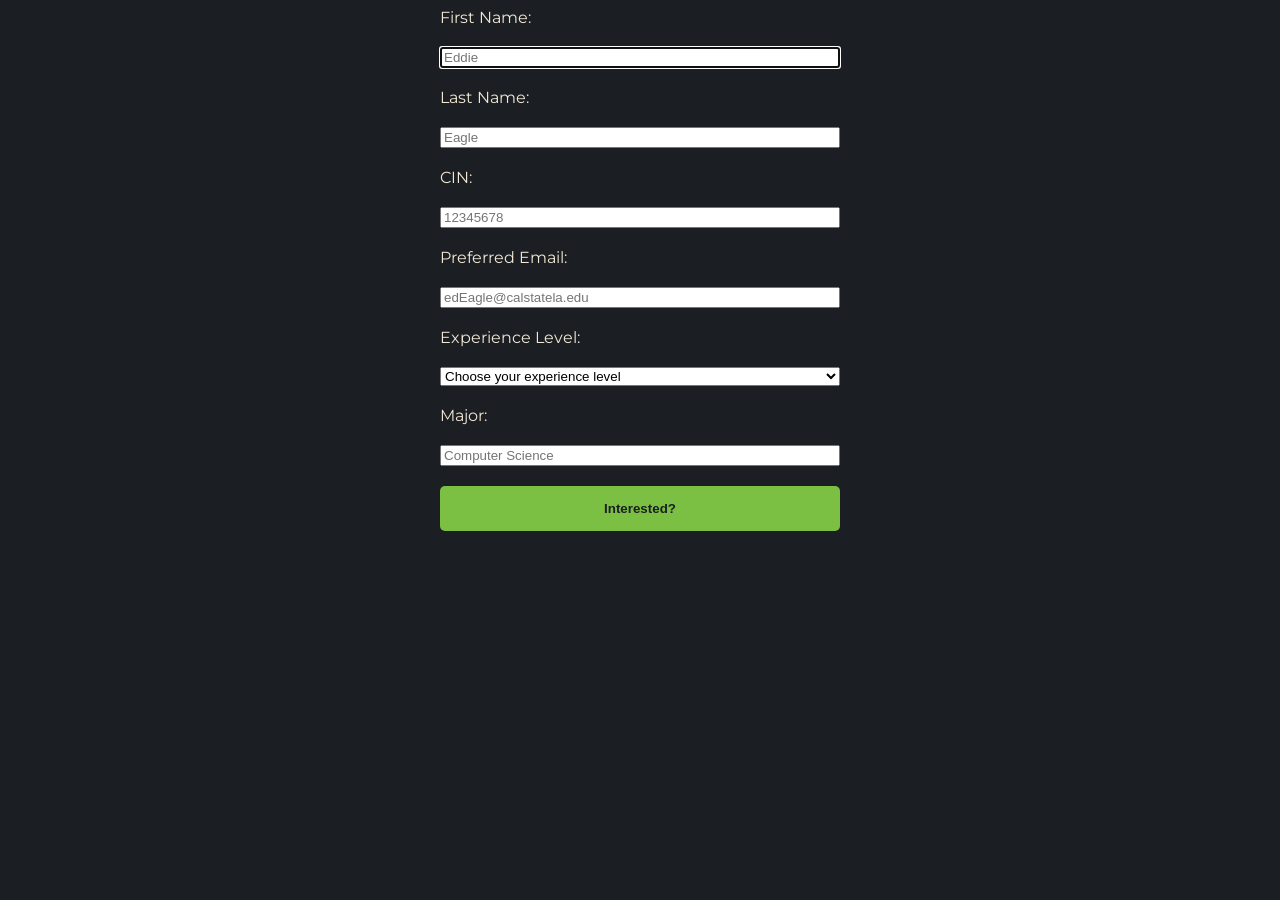
==== index.html @ 4ddda420 "Connected javascript file to index" ====
<!DOCTYPE html>
<html lang="en">
<head>
    <meta charset="UTF-8">
    <meta name="viewport" content="width=device-width, initial-scale=1.0">
    <link rel="stylesheet" href="css/style.css" />
    <title>TIPSE Connect</title>
</head>
<body>
    <form>
        <label for="first">First Name:</label>
        <input id="first" type="text" name="first" placeholder="Eddie" autofocus required />

        <label for="last">Last Name:</label>
        <input id="last" type="text" name="last" placeholder="Eagle" />

        <label for="CIN">CIN:</label>
        <input id="CIN" type="text" name="cin" placeholder="12345678" required />

        <label for="email">Preferred Email:</label>
        <input id="email" type="email" name="email" placeholder="edEagle@calstatela.edu" required/>

        <label for="experience">Experience Level:</label>
        <select id="experience" required>
            <option selected value="">Choose your experience level</option>
            <option value="advanced">I dream in Python</option>
            <option value="intermediate">I can usually fix what I break</option>
            <option value="novice">I know enough to break things</option>
            <option value="beginner">Hello, world?</option>
        </select>

        <label for="major">Major:</label>
        <input id="major" type="text" name="major" placeholder="Computer Science" />

        <button type="submit">Interested?</button>
    </form>

    <script src="js/script.js"></script>

</body>
</html>
---- css/style.css ----
/* Google Fonts Import for Montserrat */
@import url('https://fonts.googleapis.com/css2?family=Montserrat:wght@400;700&display=swap');

/* Global CSS Variables */
:root {
    --tipse-green: #7BC043;
    --tipse-cream: #F2E8D5;
    --tipse-dark: #1B1F23;
    --font-main: 'Montserrat', sans-serif;
}

body {
    background-color: var(--tipse-dark);
    color: var(--tipse-cream);
    font-family: var(--font-main);
}

button {
    background-color: var(--tipse-green);
    color: var(--tipse-dark);
    padding: 15px 30px;
    border: none;
    border-radius: 5px;
    font-weight: bold;
}

form {
    display: flex;
    flex-direction: column;
    gap: 20px;
    max-width: 400px;
    margin: 0 auto;
}
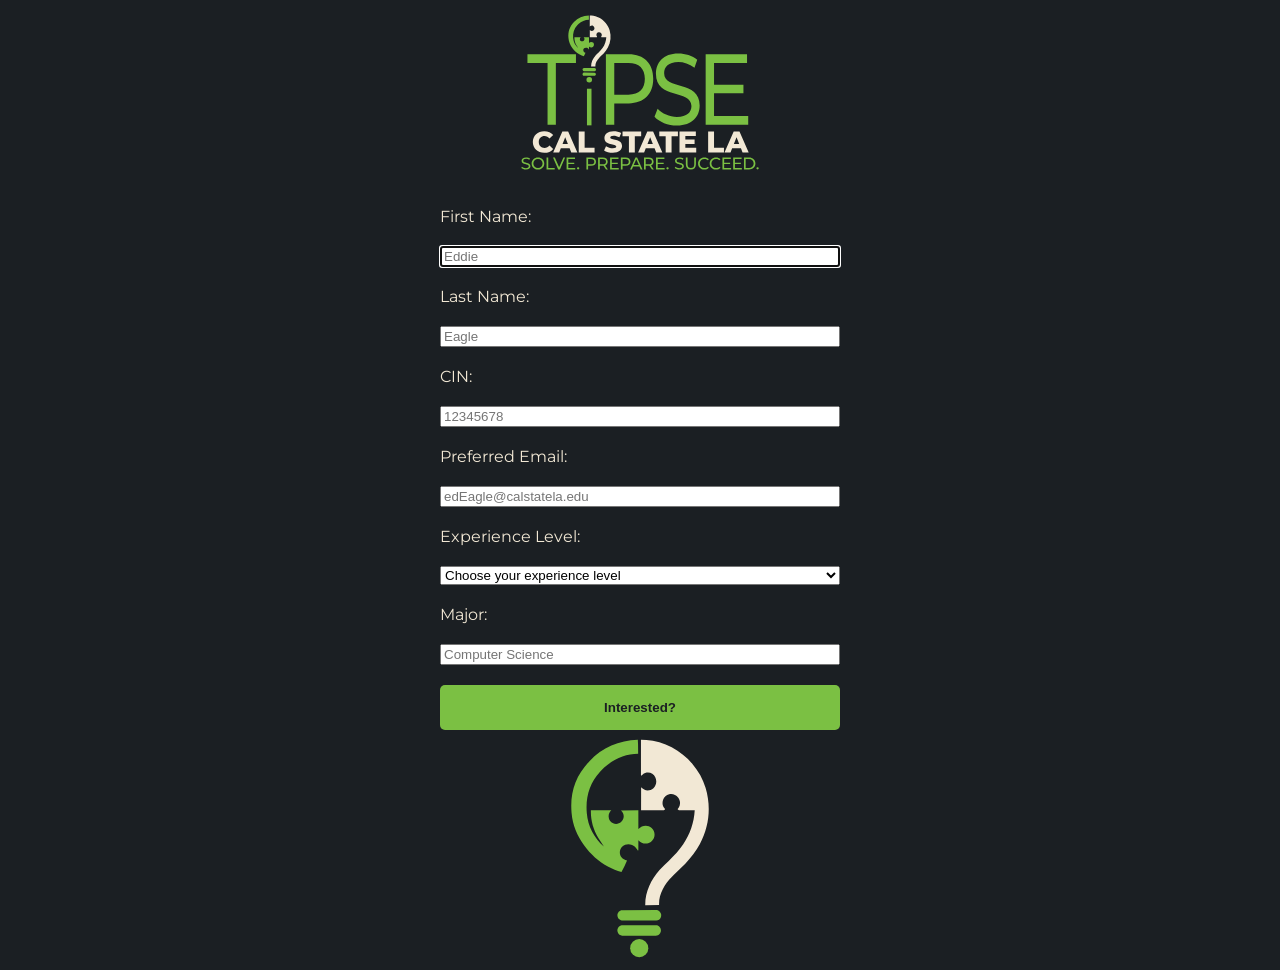
==== commit adc6a27c: "Updated index with club images; adjusted css for better fit" ====
--- a/index.html
+++ b/index.html
@@ -7,15 +7,16 @@
     <title>TIPSE Connect</title>
 </head>
 <body>
-    <form>
+    <form id="connect-form">
+        <img src="assets/top-logo.svg" alt="TIPSE Logo" class="form-logo" />
         <label for="first">First Name:</label>
         <input id="first" type="text" name="first" placeholder="Eddie" autofocus required />
 
         <label for="last">Last Name:</label>
         <input id="last" type="text" name="last" placeholder="Eagle" />
 
-        <label for="CIN">CIN:</label>
-        <input id="CIN" type="text" name="cin" placeholder="12345678" required />
+        <label for="cin">CIN:</label>
+        <input id="cin" type="text" name="cin" placeholder="12345678" required />
 
         <label for="email">Preferred Email:</label>
         <input id="email" type="email" name="email" placeholder="edEagle@calstatela.edu" required/>
@@ -37,5 +38,9 @@
 
     <script src="js/script.js"></script>
 
+    <footer>
+        <img src="assets/bottom-icon.svg" alt="TIPSE ICON" class="footer-logo"/>
+    </footer>
+
 </body>
 </html>
--- a/css/style.css
+++ b/css/style.css
@@ -22,6 +22,20 @@
     border: none;
     border-radius: 5px;
     font-weight: bold;
+    cursor: pointer;
+    transition: all 0.2s ease-in-out;
+}
+
+button:hover {
+    background-color: var(--tipse-cream);
+    color: var(--tipse-dark);
+    transform: translateY(-2px);
+    box-shadow: 0 4px 8px rgba(0, 0, 0, 0.2);
+}
+
+button:active {
+    transform: translateY(0);
+    box-shadow: none;
 }
 
 form {
@@ -30,4 +44,18 @@
     gap: 20px;
     max-width: 400px;
     margin: 0 auto;
+}
+
+.form-logo {
+    max-width: 300px;
+    margin: 0 auto;
+    display: block;
+    margin-bottom: 10px;
+}
+
+.footer-logo {
+    max-width: 150px;
+    margin: 0 auto;
+    display: block;
+    margin-top: 5px;
 }
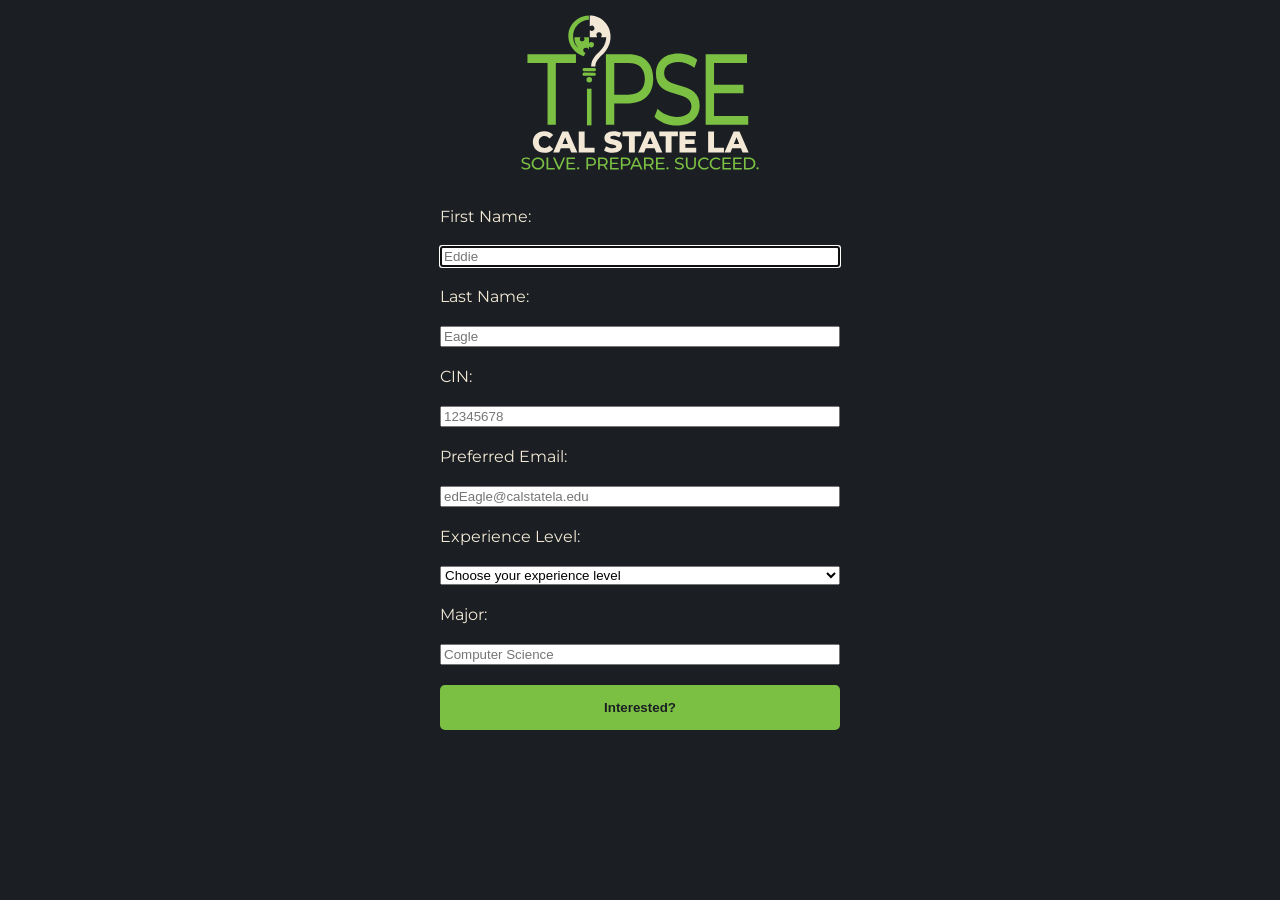
==== commit eb3b1b90: "Finishing touches to index and success pages; updated css as well" ====
--- a/index.html
+++ b/index.html
@@ -38,9 +38,5 @@
 
     <script src="js/script.js"></script>
 
-    <footer>
-        <img src="assets/bottom-icon.svg" alt="TIPSE ICON" class="footer-logo"/>
-    </footer>
-
 </body>
 </html>
--- a/css/style.css
+++ b/css/style.css
@@ -53,9 +53,29 @@
     margin-bottom: 10px;
 }
 
-.footer-logo {
-    max-width: 150px;
-    margin: 0 auto;
-    display: block;
-    margin-top: 5px;
-}+.success-form {
+    text-align: center;
+    margin-top: 100px;
+    padding: 20px;
+}
+
+.success-form h1 {
+    color: var(--tipse-green);
+    font-family: var(--font-main);
+    font-size: 2em;
+    margin-bottom: 20px;
+}
+
+.success-form p {
+    color: var(--tipse-cream);
+    font-family: var(--font-main);
+    font-size:1.2rem;   
+ }
+
+.success-form h5 {
+    color: var(--tipse-cream);
+    opacity: 0.7;
+    font-family: var(--font-main);
+    /*font-size: 0.9rem;*/
+    margin-top: 40px;
+}
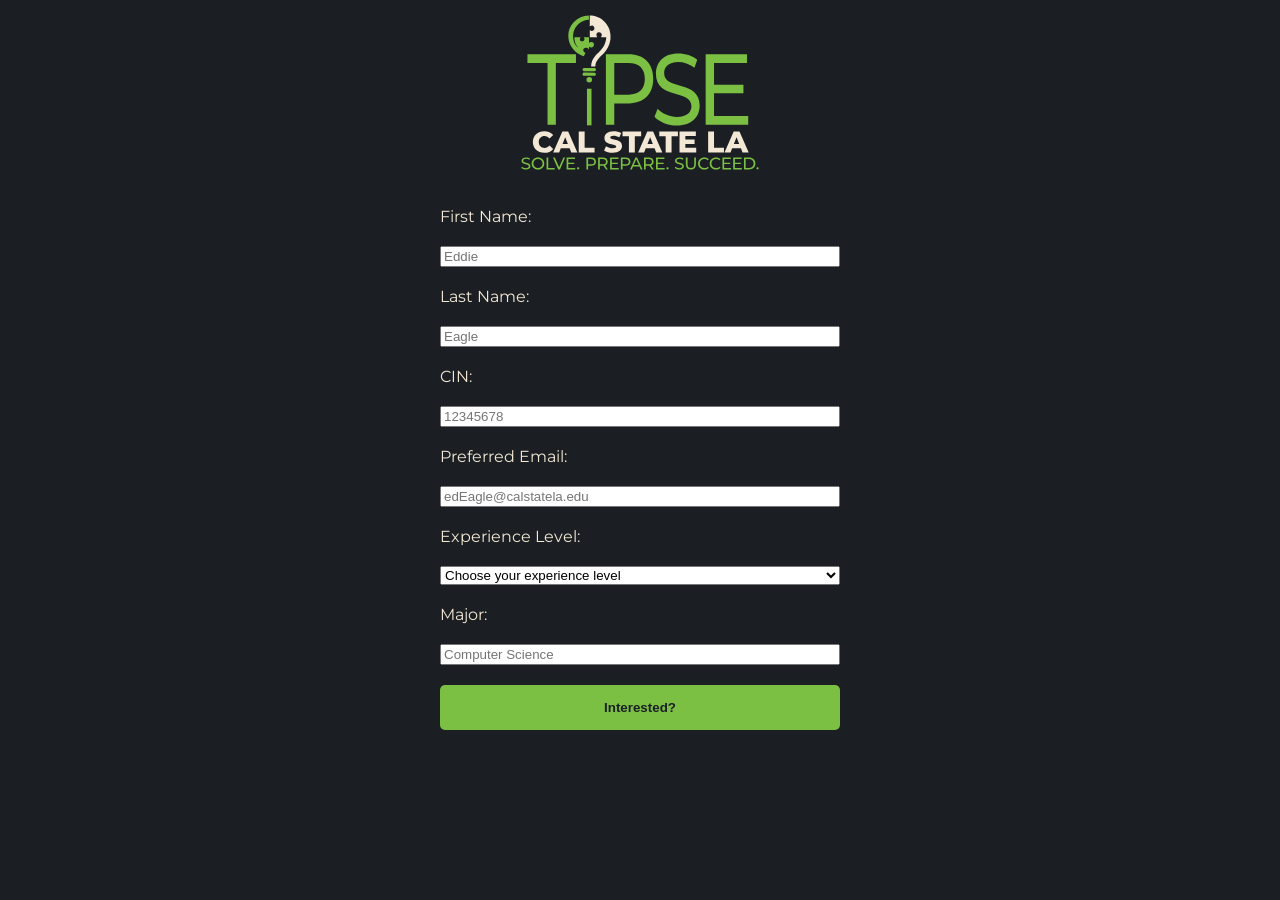
==== commit 17665c1e: "Removed autofocus from input field as it was causing disruption on mobile devices" ====
--- a/index.html
+++ b/index.html
@@ -10,7 +10,7 @@
     <form id="connect-form">
         <img src="assets/top-logo.svg" alt="TIPSE Logo" class="form-logo" />
         <label for="first">First Name:</label>
-        <input id="first" type="text" name="first" placeholder="Eddie" autofocus required />
+        <input id="first" type="text" name="first" placeholder="Eddie" required />
 
         <label for="last">Last Name:</label>
         <input id="last" type="text" name="last" placeholder="Eagle" />
--- a/css/style.css
+++ b/css/style.css
@@ -53,29 +53,39 @@
     margin-bottom: 10px;
 }
 
-.success-form {
+.msg {
     text-align: center;
     margin-top: 100px;
     padding: 20px;
 }
 
-.success-form h1 {
+.msg h1 {
     color: var(--tipse-green);
     font-family: var(--font-main);
-    font-size: 2em;
     margin-bottom: 20px;
 }
 
-.success-form p {
+.msg p {
     color: var(--tipse-cream);
     font-family: var(--font-main);
     font-size:1.2rem;   
  }
 
-.success-form h5 {
+.msg h5 {
     color: var(--tipse-cream);
     opacity: 0.7;
     font-family: var(--font-main);
-    /*font-size: 0.9rem;*/
     margin-top: 40px;
 }
+
+.msg a {
+    color: var(--tipse-cream);
+    text-decoration: underline;
+}
+
+.help-icon {
+    max-width: 100px;
+    margin: 0 auto;
+    display: block;
+    margin-bottom: 10px;
+}
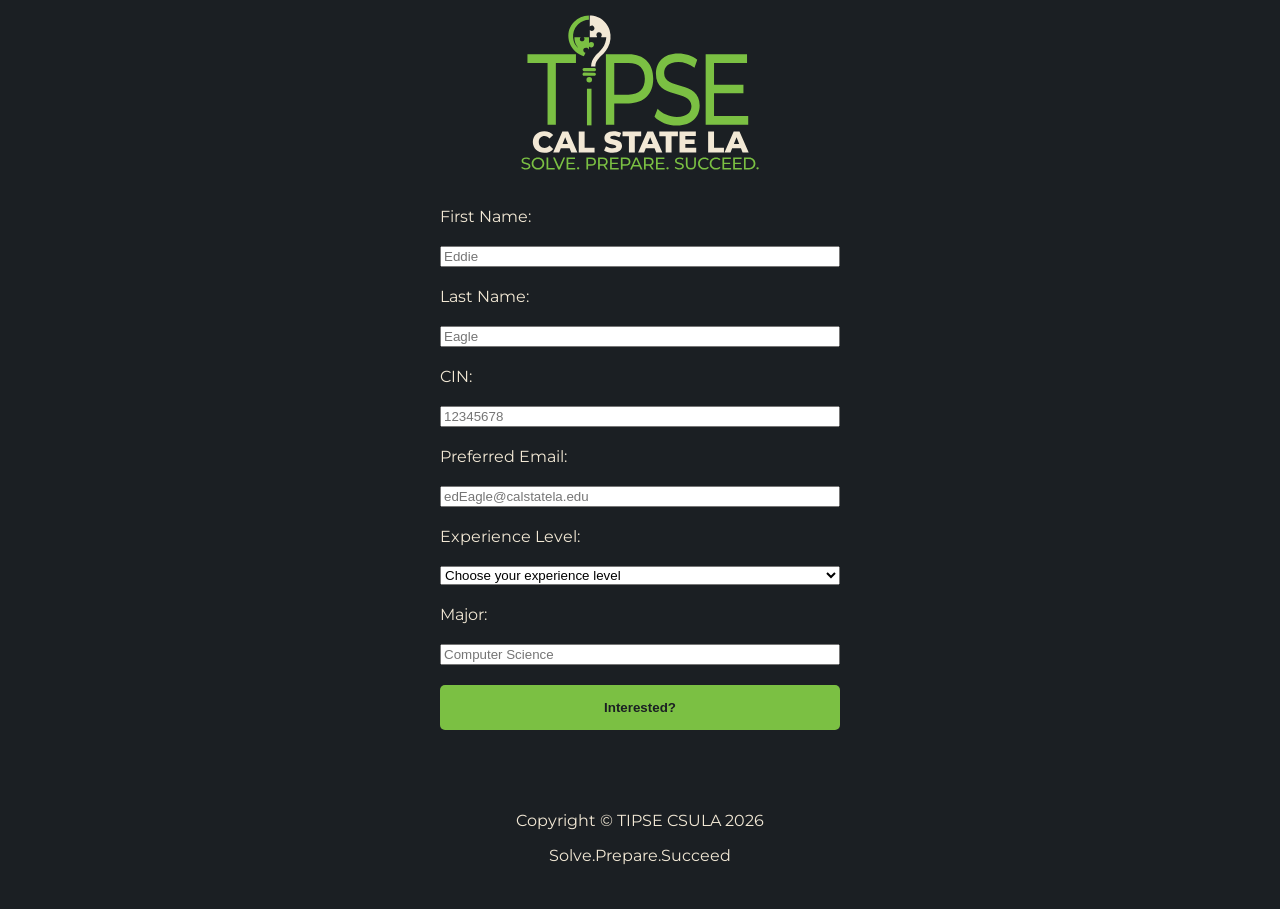
==== commit cfdb0619: "Added footer" ====
--- a/index.html
+++ b/index.html
@@ -19,7 +19,7 @@
         <input id="cin" type="text" name="cin" placeholder="12345678" required />
 
         <label for="email">Preferred Email:</label>
-        <input id="email" type="email" name="email" placeholder="edEagle@calstatela.edu" required/>
+        <input id="email" type="email" name="email" placeholder="edEagle@calstatela.edu" required />
 
         <label for="experience">Experience Level:</label>
         <select id="experience" required>
@@ -38,5 +38,10 @@
 
     <script src="js/script.js"></script>
 
+    <footer class="footer">
+        <p>Copyright &copy; TIPSE CSULA 2026</p>
+        <p>Solve.Prepare.Succeed</p>
+    </footer>
+
 </body>
 </html>
--- a/css/style.css
+++ b/css/style.css
@@ -24,6 +24,7 @@
     font-weight: bold;
     cursor: pointer;
     transition: all 0.2s ease-in-out;
+    margin-bottom: 20px;
 }
 
 button:hover {
@@ -87,5 +88,12 @@
     max-width: 100px;
     margin: 0 auto;
     display: block;
-    margin-bottom: 10px;
+}
+
+footer {
+    text-align: center;
+    margin-top: 25px;
+    padding: 20px;
+    color: var(--tipse-cream);
+    font-family: var(--font-main);
 }
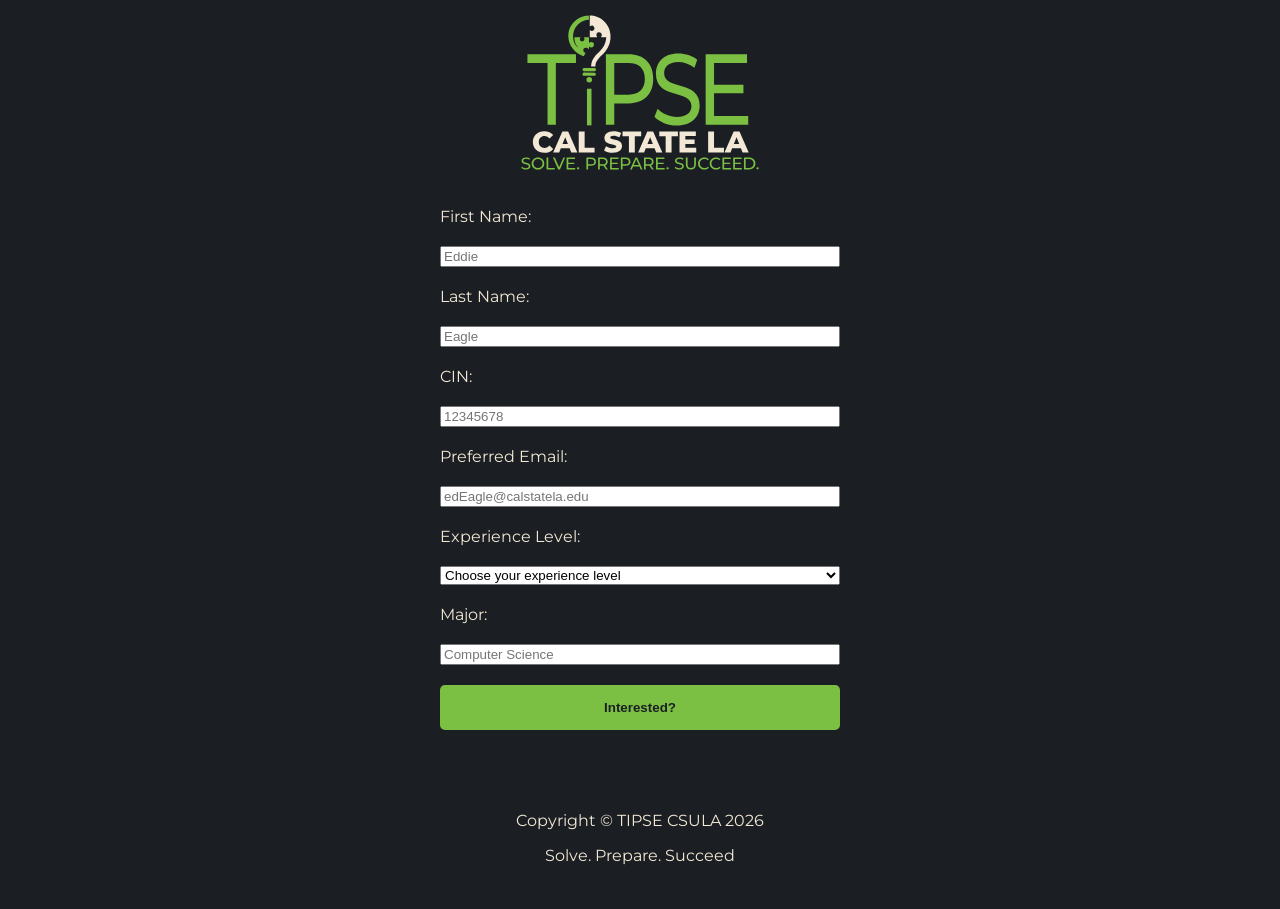
==== commit af6d7af7: "Added and updated copyright info in footer of pages" ====
--- a/index.html
+++ b/index.html
@@ -40,7 +40,7 @@
 
     <footer class="footer">
         <p>Copyright &copy; TIPSE CSULA 2026</p>
-        <p>Solve.Prepare.Succeed</p>
+        <p>Solve. Prepare. Succeed</p>
     </footer>
 
 </body>
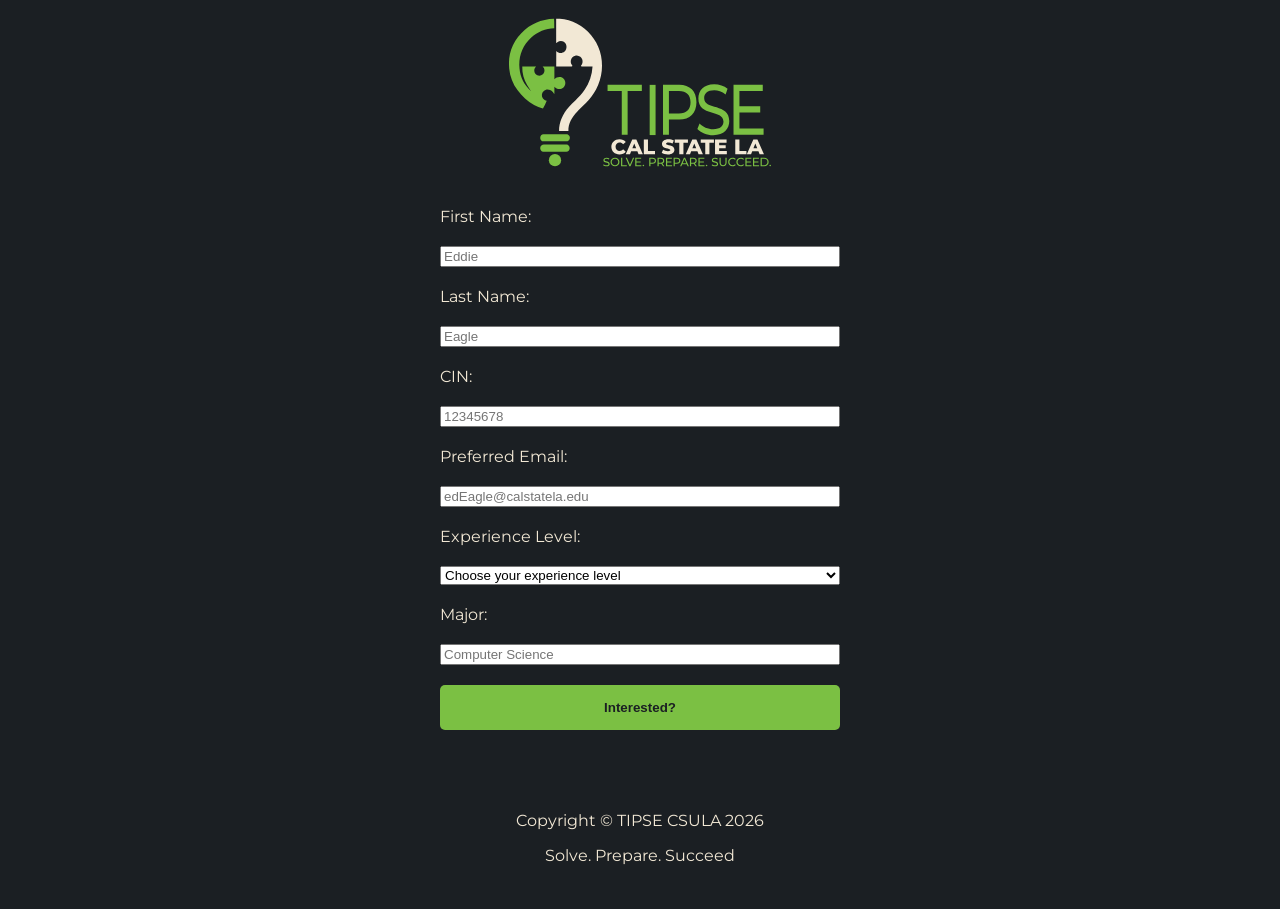
==== commit b18304cc: "Changed logos for better UX" ====
--- a/index.html
+++ b/index.html
@@ -8,7 +8,7 @@
 </head>
 <body>
     <form id="connect-form">
-        <img src="assets/top-logo.svg" alt="TIPSE Logo" class="form-logo" />
+        <img src="assets/Full-Icon_lower.svg" alt="TIPSE Logo" class="form-logo" />
         <label for="first">First Name:</label>
         <input id="first" type="text" name="first" placeholder="Eddie" required />
 
